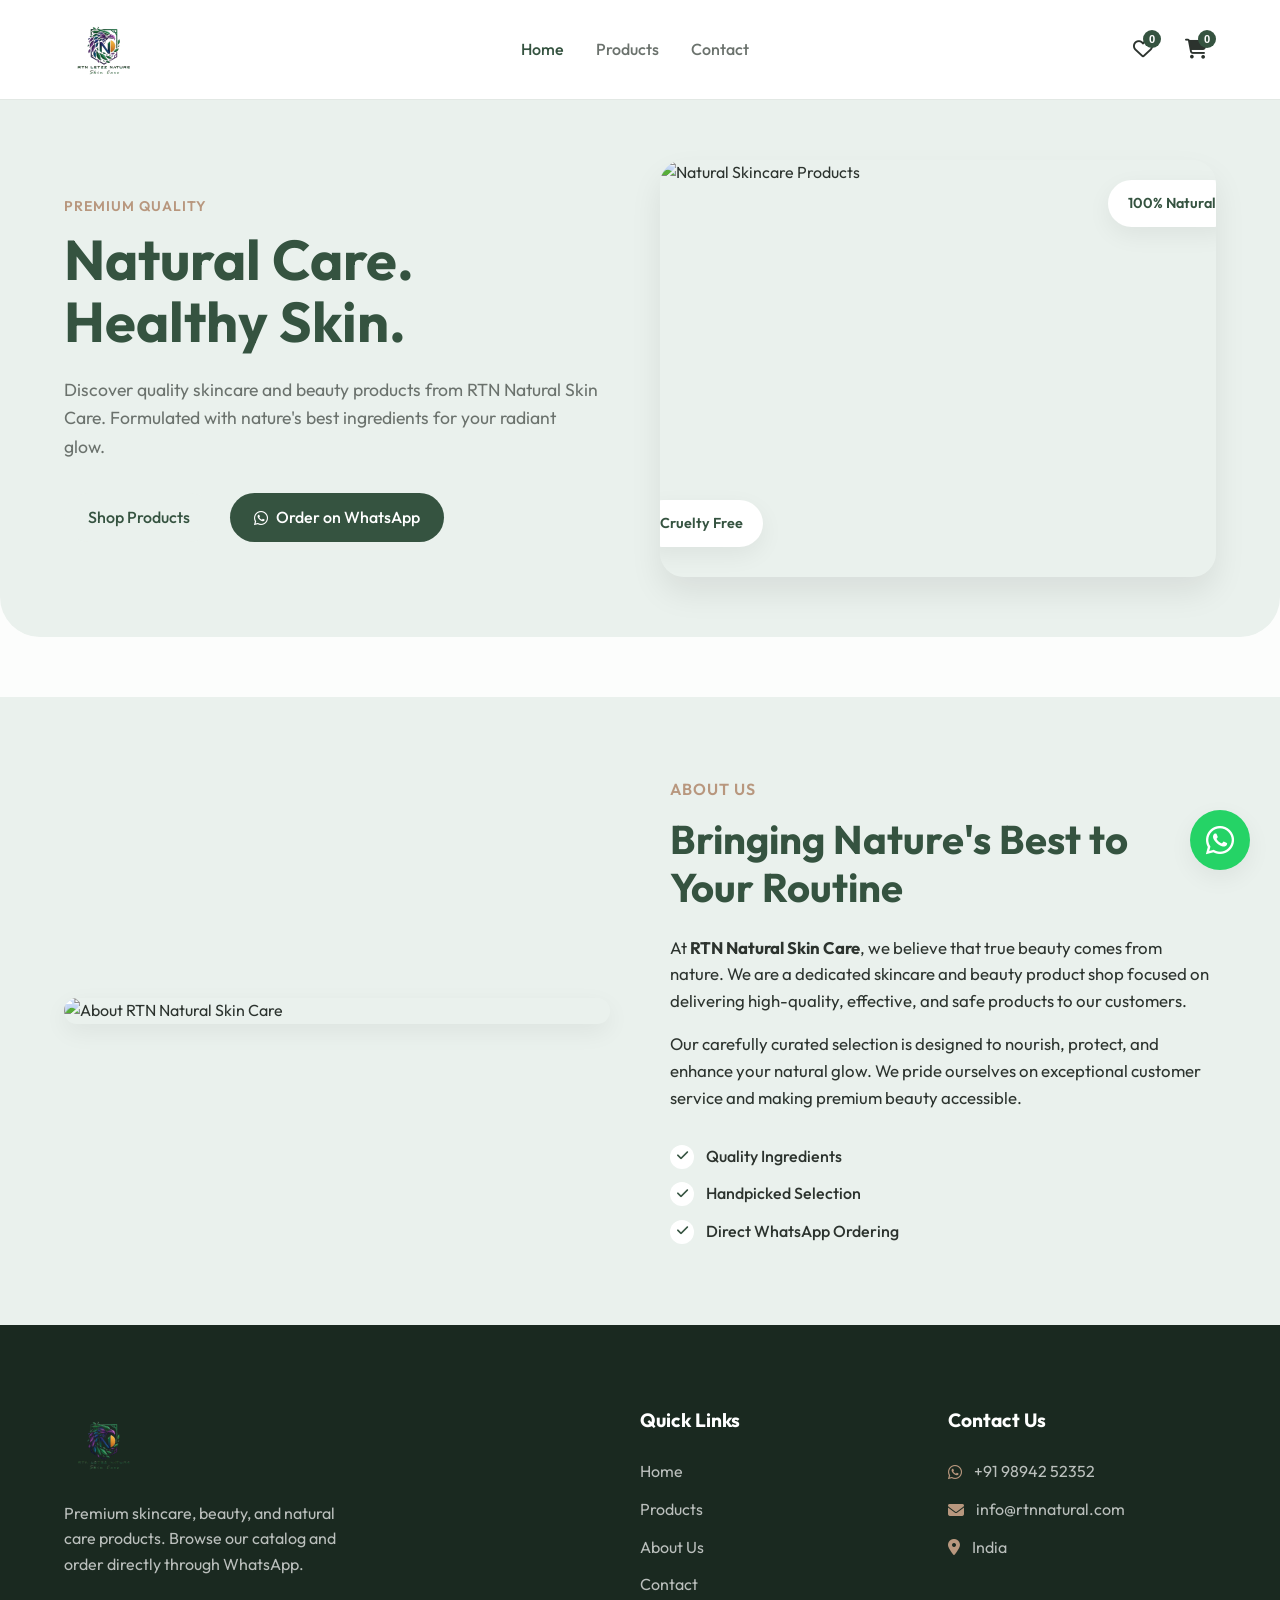
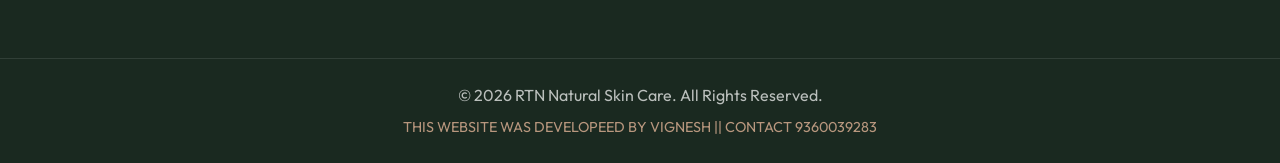
==== index.html @ 0abd2442 "update full" ====
<!DOCTYPE html>
<html lang="en">
<head>
    <meta charset="UTF-8">
    <meta name="viewport" content="width=device-width, initial-scale=1.0">
    <title>RTN Natural Skin Care | Beauty & Skincare Products</title>
    <meta name="description" content="Explore skincare, beauty and natural care products from RTN Natural Skin Care. Browse our product catalog and order directly through WhatsApp.">
    <meta name="keywords" content="skincare, natural products, beauty, face care, body care, cosmetics">
    
    <!-- Open Graph Metadata -->
    <meta property="og:title" content="RTN Natural Skin Care | Beauty & Skincare Products">
    <meta property="og:description" content="Explore skincare, beauty and natural care products from RTN Natural Skin Care. Browse our product catalog and order directly through WhatsApp.">
    <meta property="og:type" content="website">
    
    <!-- Google Fonts -->
    <link rel="preconnect" href="https://fonts.googleapis.com">
    <link rel="preconnect" href="https://fonts.gstatic.com" crossorigin>
    <link href="https://fonts.googleapis.com/css2?family=Outfit:wght@300;400;500;600;700&display=swap" rel="stylesheet">
    
    <!-- FontAwesome -->
    <link rel="stylesheet" href="https://cdnjs.cloudflare.com/ajax/libs/font-awesome/6.4.0/css/all.min.css">
    
    <link rel="stylesheet" href="style.css">
</head>
<body>
    <!-- Sticky Header -->
    <header class="header" id="header">
        <div class="container header-container">
            <a href="#" class="logo">
                <img src="images/logo.png" alt="RTN Letzz Nature Skin Care" class="logo-img">
            </a>
            
            <nav class="nav-menu" id="nav-menu">
                <ul class="nav-list">
                    <li class="nav-item"><a href="index.html" class="nav-link active">Home</a></li>
                    <li class="nav-item"><a href="products.html" class="nav-link">Products</a></li>
                    <li class="nav-item"><a href="contact.html" class="nav-link">Contact</a></li>
                </ul>
                <div class="nav-mobile-contact">
                    <a href="https://wa.me/919894252352" target="_blank" class="btn btn-primary w-full">
                        <i class="fa-brands fa-whatsapp"></i> Order on WhatsApp
                    </a>
                </div>
            </nav>
            
            <div class="header-actions">
                <button class="icon-btn" id="wishlistToggle" aria-label="View Wishlist">
                    <i class="fa-regular fa-heart"></i>
                    <span class="badge" id="wishlistBadge">0</span>
                </button>
                <button class="icon-btn" id="cartToggle" aria-label="View Cart">
                    <i class="fa-solid fa-cart-shopping"></i>
                    <span class="badge" id="cartBadge">0</span>
                </button>
                <button class="mobile-toggle" id="mobile-toggle">
                    <i class="fa-solid fa-bars"></i>
                </button>
            </div>
        </div>
    </header>

    <!-- Hero Section -->
    <section class="hero" id="home">
        <div class="container hero-container">
            <div class="hero-content">
                <span class="hero-subtitle">Premium Quality</span>
                <h1 class="hero-title">Natural Care.<br>Healthy Skin.</h1>
                <p class="hero-description">Discover quality skincare and beauty products from RTN Natural Skin Care. Formulated with nature's best ingredients for your radiant glow.</p>
                <div class="hero-buttons">
                    <a href="products.html" class="btn btn-secondary">Shop Products</a>
                    <a href="https://wa.me/919894252352" target="_blank" class="btn btn-primary">
                        <i class="fa-brands fa-whatsapp"></i> Order on WhatsApp
                    </a>
                </div>
            </div>
            <div class="hero-image-wrapper">
                <img src="https://images.unsplash.com/photo-1570194065650-d99fb4b8ccb0?q=80&w=800&auto=format&fit=crop" alt="Natural Skincare Products" class="hero-image" loading="lazy">
                <div class="floating-badge badge-1">100% Natural</div>
                <div class="floating-badge badge-2">Cruelty Free</div>
            </div>
        </div>
    </section>


    <!-- About Section -->
    <section class="about-section" id="about">
        <div class="container about-container">
            <div class="about-image-wrapper">
                <img src="https://images.unsplash.com/photo-1615397323114-118837e2528f?q=80&w=800&auto=format&fit=crop" alt="About RTN Natural Skin Care" class="about-image" loading="lazy">
            </div>
            <div class="about-content">
                <span class="section-subtitle">About Us</span>
                <h2>Bringing Nature's Best to Your Routine</h2>
                <p>At <strong>RTN Natural Skin Care</strong>, we believe that true beauty comes from nature. We are a dedicated skincare and beauty product shop focused on delivering high-quality, effective, and safe products to our customers.</p>
                <p>Our carefully curated selection is designed to nourish, protect, and enhance your natural glow. We pride ourselves on exceptional customer service and making premium beauty accessible.</p>
                <ul class="about-features">
                    <li><i class="fa-solid fa-check"></i> Quality Ingredients</li>
                    <li><i class="fa-solid fa-check"></i> Handpicked Selection</li>
                    <li><i class="fa-solid fa-check"></i> Direct WhatsApp Ordering</li>
                </ul>
            </div>
        </div>
    </section>


    <!-- Footer -->
    <footer class="footer">
        <div class="container footer-container">
            <div class="footer-brand">
                <a href="#" class="logo footer-logo">
                    <img src="images/logo.png" alt="RTN Letzz Nature Skin Care" class="logo-img">
                </a>
                <p>Premium skincare, beauty, and natural care products. Browse our catalog and order directly through WhatsApp.</p>
            </div>
            
            <div class="footer-links">
                <h3>Quick Links</h3>
                <ul>
                    <li><a href="index.html">Home</a></li>
                    <li><a href="products.html">Products</a></li>
                    <li><a href="index.html#about">About Us</a></li>
                    <li><a href="contact.html">Contact</a></li>
                </ul>
            </div>
            
            <div class="footer-contact">
                <h3>Contact Us</h3>
                <ul>
                    <li><i class="fa-brands fa-whatsapp"></i> <a href="https://wa.me/919894252352" target="_blank">+91 98942 52352</a></li>
                    <li><i class="fa-solid fa-envelope"></i> info@rtnnatural.com</li>
                    <li><i class="fa-solid fa-location-dot"></i> India</li>
                </ul>
            </div>
        </div>
        <div class="footer-bottom">
            <div class="container">
                <p>&copy; 2026 RTN Natural Skin Care. All Rights Reserved.</p>
                <p style="margin-top: 8px; font-size: 0.9rem; color: var(--accent-color);">THIS WEBSITE WAS DEVELOPEED BY VIGNESH || CONTACT 9360039283</p>
            </div>
        </div>
    </footer>

    <!-- Floating WhatsApp Button -->
    <a href="https://wa.me/919894252352" target="_blank" class="floating-wa-btn" aria-label="Chat on WhatsApp">
        <i class="fa-brands fa-whatsapp"></i>
    </a>

    <!-- Product Details Modal -->
    <div class="modal-overlay" id="productModal">
        <div class="modal-content">
            <button class="modal-close" id="modalClose"><i class="fa-solid fa-xmark"></i></button>
            <div class="modal-body" id="modalBody">
                <!-- Content injected via JS -->
            </div>
        </div>
    </div>

    <!-- Cart Sidebar -->
    <div class="sidebar-overlay" id="cartSidebar">
        <div class="sidebar-content">
            <div class="sidebar-header">
                <h3><i class="fa-solid fa-cart-shopping"></i> Your Cart</h3>
                <button class="sidebar-close" id="closeCart"><i class="fa-solid fa-xmark"></i></button>
            </div>
            <div class="sidebar-body" id="cartItems">
                <!-- Cart items injected via JS -->
            </div>
            <div class="sidebar-footer">
                <div class="cart-total">
                    <span>Total:</span>
                    <span id="cartTotal">₹0</span>
                </div>
                <button class="btn btn-primary w-full wa-btn" id="checkoutBtn">
                    <i class="fa-brands fa-whatsapp"></i> Order via WhatsApp
                </button>
            </div>
        </div>
    </div>

    <!-- Wishlist Sidebar -->
    <div class="sidebar-overlay" id="wishlistSidebar">
        <div class="sidebar-content">
            <div class="sidebar-header">
                <h3><i class="fa-regular fa-heart"></i> Your Wishlist</h3>
                <button class="sidebar-close" id="closeWishlist"><i class="fa-solid fa-xmark"></i></button>
            </div>
            <div class="sidebar-body" id="wishlistItems">
                <!-- Wishlist items injected via JS -->
            </div>
        </div>
    </div>

    <script src="script.js"></script>
</body>
</html>
---- style.css ----
/* ==========================================================================
   CSS VARIABLES & GLOBAL STYLES
   ========================================================================== */
   :root {
    /* Color Palette */
    --primary-color: #355340;      /* Deep Nature Green */
    --primary-light: #476e55;
    --secondary-color: #eaf1ed;    /* Soft Sage */
    --accent-color: #b8977e;       /* Warm Earth */
    --accent-hover: #a38268;
    
    --text-dark: #2c332e;
    --text-muted: #6b726d;
    --bg-main: #fcfdfc;
    --bg-card: #ffffff;
    --border-color: #e2e8e4;
    
    /* WhatsApp Color */
    --wa-color: #25D366;
    --wa-hover: #20bd5a;
    
    /* Typography */
    --font-main: 'Outfit', sans-serif;
    
    /* Shadows & Border Radius */
    --shadow-sm: 0 2px 8px rgba(0,0,0,0.04);
    --shadow-md: 0 8px 24px rgba(0,0,0,0.06);
    --shadow-lg: 0 16px 32px rgba(0,0,0,0.08);
    --radius-sm: 8px;
    --radius-md: 16px;
    --radius-lg: 24px;
    --radius-full: 9999px;
    
    /* Transitions */
    --transition: all 0.3s cubic-bezier(0.4, 0, 0.2, 1);
}

* {
    margin: 0;
    padding: 0;
    box-sizing: border-box;
}

html {
    scroll-behavior: smooth;
    scroll-padding-top: 80px; /* For sticky header */
}

body {
    font-family: var(--font-main);
    color: var(--text-dark);
    background-color: var(--bg-main);
    line-height: 1.6;
    overflow-x: hidden;
}

a {
    text-decoration: none;
    color: inherit;
    transition: var(--transition);
}

ul {
    list-style: none;
}

img {
    max-width: 100%;
    height: auto;
    display: block;
}

.container {
    width: 100%;
    max-width: 1200px;
    margin: 0 auto;
    padding: 0 24px;
}

/* ==========================================================================
   BUTTONS
   ========================================================================== */
.btn {
    display: inline-flex;
    align-items: center;
    justify-content: center;
    gap: 8px;
    padding: 12px 24px;
    border-radius: var(--radius-full);
    font-weight: 500;
    font-size: 1rem;
    cursor: pointer;
    border: none;
    transition: var(--transition);
}

.btn-primary {
    background-color: var(--primary-color);
    color: white;
}

.btn-primary:hover {
    background-color: var(--primary-light);
    transform: translateY(-2px);
    box-shadow: 0 4px 12px rgba(53, 83, 64, 0.2);
}

.btn-secondary {
    background-color: var(--secondary-color);
    color: var(--primary-color);
}

.btn-secondary:hover {
    background-color: #dbe4df;
    transform: translateY(-2px);
}

.btn-accent {
    background-color: var(--accent-color);
    color: white;
}

.btn-accent:hover {
    background-color: var(--accent-hover);
}

.btn-large {
    padding: 16px 32px;
    font-size: 1.1rem;
}

.w-full {
    width: 100%;
}

/* ==========================================================================
   HEADER & NAVIGATION
   ========================================================================== */
.header {
    position: sticky;
    top: 0;
    left: 0;
    width: 100%;
    background-color: rgba(255, 255, 255, 0.95);
    backdrop-filter: blur(10px);
    border-bottom: 1px solid var(--border-color);
    z-index: 1000;
    height: 100px;
    display: flex;
    align-items: center;
}

.header-container {
    display: flex;
    align-items: center;
    justify-content: space-between;
}

.logo {
    font-size: 1.5rem;
    font-weight: 700;
    color: var(--primary-color);
    display: flex;
    align-items: center;
    gap: 8px;
}

.logo-img {
    height: 80px;
    width: auto;
    object-fit: contain;
}

.nav-list {
    display: flex;
    gap: 32px;
}

.nav-link {
    font-weight: 500;
    color: var(--text-muted);
}

.nav-link:hover, .nav-link.active {
    color: var(--primary-color);
}

.nav-mobile-contact {
    display: none;
}

.header-actions {
    display: flex;
    align-items: center;
    gap: 16px;
}

.mobile-toggle {
    display: none;
    background: none;
    border: none;
    font-size: 1.5rem;
    color: var(--text-dark);
    cursor: pointer;
}

/* ==========================================================================
   HERO SECTION
   ========================================================================== */
.hero {
    padding: 60px 0;
    background-color: var(--secondary-color);
    border-radius: 0 0 40px 40px;
    margin-bottom: 60px;
}

.hero-container {
    display: grid;
    grid-template-columns: 1fr 1fr;
    gap: 40px;
    align-items: center;
}

.hero-content {
    padding-right: 20px;
}

.hero-subtitle {
    color: var(--accent-color);
    font-weight: 600;
    letter-spacing: 1px;
    text-transform: uppercase;
    font-size: 0.875rem;
    margin-bottom: 12px;
    display: block;
}

.hero-title {
    font-size: 3.5rem;
    line-height: 1.1;
    color: var(--primary-color);
    margin-bottom: 24px;
}

.hero-description {
    font-size: 1.1rem;
    color: var(--text-muted);
    margin-bottom: 32px;
}

.hero-buttons {
    display: flex;
    gap: 16px;
}

.hero-image-wrapper {
    position: relative;
    border-radius: var(--radius-lg);
    overflow: hidden;
    box-shadow: var(--shadow-lg);
}

.hero-image {
    width: 100%;
    height: 100%;
    object-fit: cover;
    aspect-ratio: 4/3;
}

.floating-badge {
    position: absolute;
    background: white;
    padding: 12px 20px;
    border-radius: var(--radius-full);
    font-weight: 600;
    font-size: 0.9rem;
    box-shadow: var(--shadow-md);
    color: var(--primary-color);
}

.badge-1 {
    top: 20px;
    right: -20px;
    animation: float 4s ease-in-out infinite;
}

.badge-2 {
    bottom: 30px;
    left: -20px;
    animation: float 5s ease-in-out infinite alternate;
}

@keyframes float {
    0% { transform: translateY(0px); }
    50% { transform: translateY(-10px); }
    100% { transform: translateY(0px); }
}

/* ==========================================================================
   PRODUCTS SECTION
   ========================================================================== */
.products-section {
    padding: 60px 0;
}

.section-header {
    text-align: center;
    margin-bottom: 48px;
}

.section-header h2 {
    font-size: 2.5rem;
    color: var(--primary-color);
    margin-bottom: 12px;
}

.section-header p {
    color: var(--text-muted);
    font-size: 1.1rem;
}

.shop-controls {
    display: flex;
    flex-direction: column;
    gap: 24px;
    margin-bottom: 40px;
}

.search-box {
    position: relative;
    max-width: 500px;
    width: 100%;
    margin: 0 auto;
}

.search-box i {
    position: absolute;
    left: 20px;
    top: 50%;
    transform: translateY(-50%);
    color: var(--text-muted);
}

.search-box input {
    width: 100%;
    padding: 16px 20px 16px 48px;
    border: 1px solid var(--border-color);
    border-radius: var(--radius-full);
    font-size: 1rem;
    font-family: var(--font-main);
    transition: var(--transition);
    outline: none;
}

.search-box input:focus {
    border-color: var(--primary-color);
    box-shadow: 0 0 0 3px rgba(53, 83, 64, 0.1);
}

.category-filters {
    display: flex;
    flex-wrap: wrap;
    gap: 12px;
    justify-content: center;
}

.filter-btn {
    padding: 8px 20px;
    border: 1px solid var(--border-color);
    background: transparent;
    border-radius: var(--radius-full);
    font-family: var(--font-main);
    font-weight: 500;
    color: var(--text-muted);
    cursor: pointer;
    transition: var(--transition);
}

.filter-btn:hover {
    border-color: var(--primary-color);
    color: var(--primary-color);
}

.filter-btn.active {
    background: var(--primary-color);
    border-color: var(--primary-color);
    color: white;
}

.product-grid {
    display: grid;
    grid-template-columns: repeat(auto-fill, minmax(280px, 1fr));
    gap: 32px;
}

/* Product Card */
.product-card {
    background: var(--bg-card);
    border-radius: var(--radius-md);
    overflow: hidden;
    box-shadow: var(--shadow-sm);
    border: 1px solid var(--border-color);
    transition: var(--transition);
    display: flex;
    flex-direction: column;
}

.product-card:hover {
    transform: translateY(-4px);
    box-shadow: var(--shadow-md);
}

.product-image-container {
    position: relative;
    aspect-ratio: 1;
    overflow: hidden;
    background: var(--secondary-color);
    cursor: pointer;
}

.product-img {
    width: 100%;
    height: 100%;
    object-fit: cover;
    transition: transform 0.5s ease;
}

.product-card:hover .product-img {
    transform: scale(1.05);
}

.product-category-tag {
    position: absolute;
    top: 16px;
    left: 16px;
    background: rgba(255,255,255,0.9);
    padding: 4px 12px;
    border-radius: var(--radius-full);
    font-size: 0.8rem;
    font-weight: 600;
    color: var(--primary-color);
    backdrop-filter: blur(4px);
}

.product-info {
    padding: 24px;
    display: flex;
    flex-direction: column;
    flex-grow: 1;
}

.product-title {
    font-size: 1.25rem;
    margin-bottom: 8px;
    color: var(--text-dark);
}

.product-desc {
    color: var(--text-muted);
    font-size: 0.9rem;
    margin-bottom: 16px;
    flex-grow: 1;
    display: -webkit-box;
    -webkit-line-clamp: 2;
    -webkit-box-orient: vertical;
    overflow: hidden;
}

.product-price-row {
    display: flex;
    align-items: center;
    gap: 12px;
    margin-bottom: 20px;
}

.price {
    font-size: 1.4rem;
    font-weight: 700;
    color: var(--primary-color);
}

.old-price {
    text-decoration: line-through;
    color: #9aa39d;
    font-size: 1rem;
}

.product-status {
    font-size: 0.85rem;
    font-weight: 500;
}

.status-available { color: #2e7d32; }
.status-outofstock { color: #d32f2f; }

.wa-btn {
    background-color: var(--wa-color);
    color: white;
}

.wa-btn:hover {
    background-color: var(--wa-hover);
    transform: translateY(-2px);
    box-shadow: 0 4px 12px rgba(37, 211, 102, 0.3);
}

.no-results {
    text-align: center;
    padding: 60px 20px;
    color: var(--text-muted);
}

.no-results i {
    font-size: 4rem;
    color: #cbd5d0;
    margin-bottom: 16px;
}

.hidden {
    display: none !important;
}

/* ==========================================================================
   ABOUT SECTION
   ========================================================================== */
.about-section {
    padding: 80px 0;
    background-color: var(--secondary-color);
}

.about-container {
    display: grid;
    grid-template-columns: 1fr 1fr;
    gap: 60px;
    align-items: center;
}

.about-image-wrapper {
    border-radius: var(--radius-lg);
    overflow: hidden;
    box-shadow: var(--shadow-md);
}

.section-subtitle {
    color: var(--accent-color);
    font-weight: 600;
    text-transform: uppercase;
    letter-spacing: 1px;
    margin-bottom: 12px;
    display: block;
}

.about-content h2 {
    font-size: 2.5rem;
    color: var(--primary-color);
    margin-bottom: 24px;
    line-height: 1.2;
}

.about-content p {
    margin-bottom: 16px;
    font-size: 1.05rem;
}

.about-features {
    margin-top: 32px;
    display: flex;
    flex-direction: column;
    gap: 12px;
}

.about-features li {
    display: flex;
    align-items: center;
    gap: 12px;
    font-weight: 500;
}

.about-features i {
    color: var(--primary-color);
    background: white;
    width: 24px;
    height: 24px;
    display: flex;
    align-items: center;
    justify-content: center;
    border-radius: 50%;
    font-size: 0.8rem;
}

/* ==========================================================================
   CONTACT SECTION
   ========================================================================== */
.contact-section {
    padding: 80px 0;
}

.contact-card {
    background: var(--primary-color);
    border-radius: var(--radius-lg);
    padding: 60px;
    display: grid;
    grid-template-columns: 1fr 1fr;
    gap: 60px;
    align-items: center;
    color: white;
    box-shadow: var(--shadow-lg);
}

.contact-info h2 {
    font-size: 2.5rem;
    margin-bottom: 16px;
}

.contact-info p {
    color: rgba(255,255,255,0.8);
    margin-bottom: 40px;
    font-size: 1.1rem;
}

.contact-item {
    display: flex;
    align-items: center;
    gap: 20px;
    margin-bottom: 24px;
}

.icon-box {
    width: 50px;
    height: 50px;
    background: rgba(255,255,255,0.1);
    border-radius: 50%;
    display: flex;
    align-items: center;
    justify-content: center;
    font-size: 1.5rem;
}

.contact-item h4 {
    font-size: 0.9rem;
    text-transform: uppercase;
    letter-spacing: 1px;
    color: var(--accent-color);
    margin-bottom: 4px;
}

.contact-item p {
    margin-bottom: 0;
    color: white;
    font-size: 1.1rem;
    font-weight: 500;
}

.contact-actions {
    display: flex;
    flex-direction: column;
    gap: 16px;
}

.contact-actions .btn-secondary {
    background: white;
    color: var(--primary-color);
}

/* ==========================================================================
   FOOTER
   ========================================================================== */
.footer {
    background-color: #1a2920;
    color: rgba(255,255,255,0.7);
    padding-top: 80px;
}

.footer-container {
    display: grid;
    grid-template-columns: 2fr 1fr 1fr;
    gap: 40px;
    margin-bottom: 60px;
}

.footer-logo {
    color: white;
    margin-bottom: 16px;
}

.footer-brand p {
    max-width: 300px;
}

.footer-links h3, .footer-contact h3 {
    color: white;
    margin-bottom: 24px;
    font-size: 1.2rem;
}

.footer-links ul, .footer-contact ul {
    display: flex;
    flex-direction: column;
    gap: 12px;
}

.footer-links a:hover {
    color: var(--accent-color);
}

.footer-contact li {
    display: flex;
    align-items: center;
    gap: 12px;
}

.footer-contact i {
    color: var(--accent-color);
}

.footer-bottom {
    border-top: 1px solid rgba(255,255,255,0.1);
    padding: 24px 0;
    text-align: center;
}

/* ==========================================================================
   FLOATING BUTTON
   ========================================================================== */
.floating-wa-btn {
    position: fixed;
    bottom: 30px;
    right: 30px;
    width: 60px;
    height: 60px;
    background-color: var(--wa-color);
    color: white;
    border-radius: 50%;
    display: flex;
    align-items: center;
    justify-content: center;
    font-size: 2rem;
    box-shadow: var(--shadow-md);
    z-index: 999;
    transition: var(--transition);
}

.floating-wa-btn:hover {
    transform: scale(1.1);
    background-color: var(--wa-hover);
    box-shadow: var(--shadow-lg);
}

/* ==========================================================================
   MODAL
   ========================================================================== */
.modal-overlay {
    position: fixed;
    top: 0;
    left: 0;
    width: 100%;
    height: 100%;
    background: rgba(0,0,0,0.6);
    backdrop-filter: blur(5px);
    z-index: 2000;
    display: flex;
    align-items: center;
    justify-content: center;
    opacity: 0;
    visibility: hidden;
    transition: var(--transition);
    padding: 20px;
}

.modal-overlay.active {
    opacity: 1;
    visibility: visible;
}

.modal-content {
    background: var(--bg-card);
    width: 100%;
    max-width: 900px;
    border-radius: var(--radius-lg);
    position: relative;
    transform: scale(0.95) translateY(20px);
    transition: var(--transition);
    max-height: 90vh;
    overflow-y: auto;
}

.modal-overlay.active .modal-content {
    transform: scale(1) translateY(0);
}

.modal-close {
    position: absolute;
    top: 20px;
    right: 20px;
    width: 40px;
    height: 40px;
    background: var(--secondary-color);
    border: none;
    border-radius: 50%;
    font-size: 1.2rem;
    color: var(--text-dark);
    cursor: pointer;
    z-index: 10;
    display: flex;
    align-items: center;
    justify-content: center;
    transition: var(--transition);
}

.modal-close:hover {
    background: #e0e8e4;
    transform: rotate(90deg);
}

.modal-grid {
    display: grid;
    grid-template-columns: 1fr 1fr;
    gap: 0;
}

.modal-image-col {
    background: var(--secondary-color);
}

.modal-img {
    width: 100%;
    height: 100%;
    object-fit: cover;
}

.modal-info-col {
    padding: 40px;
    display: flex;
    flex-direction: column;
}

.modal-category {
    color: var(--accent-color);
    font-weight: 600;
    font-size: 0.9rem;
    margin-bottom: 8px;
    text-transform: uppercase;
}

.modal-title {
    font-size: 2rem;
    color: var(--primary-color);
    margin-bottom: 12px;
}

.modal-price-row {
    display: flex;
    align-items: center;
    gap: 16px;
    margin-bottom: 24px;
    padding-bottom: 24px;
    border-bottom: 1px solid var(--border-color);
}

.modal-price {
    font-size: 1.8rem;
    font-weight: 700;
    color: var(--primary-color);
}

.modal-desc {
    font-size: 1.05rem;
    color: var(--text-muted);
    margin-bottom: 24px;
}

.modal-section-title {
    font-size: 1.1rem;
    font-weight: 600;
    color: var(--text-dark);
    margin-bottom: 12px;
}

.modal-benefits {
    margin-bottom: 32px;
}

.modal-benefits li {
    position: relative;
    padding-left: 24px;
    margin-bottom: 8px;
    color: var(--text-muted);
}

.modal-benefits li::before {
    content: '\f00c';
    font-family: 'Font Awesome 6 Free';
    font-weight: 900;
    position: absolute;
    left: 0;
    top: 2px;
    color: var(--primary-color);
    font-size: 0.9rem;
}

.modal-actions {
    margin-top: auto;
}

/* ==========================================================================
   RESPONSIVE STYLES
   ========================================================================== */
@media (max-width: 992px) {
    .hero-container, .about-container, .contact-card {
        grid-template-columns: 1fr;
    }
    
    .hero-title {
        font-size: 3rem;
    }
    
    .contact-card {
        padding: 40px;
        gap: 40px;
    }
    
    .footer-container {
        grid-template-columns: 1fr 1fr;
    }
    
    .modal-grid {
        grid-template-columns: 1fr;
    }
    
    .modal-image-col {
        height: 300px;
    }
}

@media (max-width: 768px) {
    .header-wa-btn {
        display: none;
    }
    
    .mobile-toggle {
        display: block;
    }
    
    .nav-menu {
        position: absolute;
        top: 80px;
        left: 0;
        width: 100%;
        background: white;
        padding: 24px;
        box-shadow: var(--shadow-md);
        clip-path: circle(0% at top right);
        transition: clip-path 0.4s ease-in-out;
    }
    
    .nav-menu.active {
        clip-path: circle(150% at top right);
    }
    
    .nav-list {
        flex-direction: column;
        gap: 20px;
        margin-bottom: 24px;
    }
    
    .nav-mobile-contact {
        display: block;
    }
    
    .hero {
        text-align: center;
        border-radius: 0 0 24px 24px;
    }
    
    .hero-buttons {
        justify-content: center;
    }
    
    .hero-content {
        padding-right: 0;
    }
    
    .floating-badge {
        display: none; /* Hide badges on small screens */
    }
    
    .footer-container {
        grid-template-columns: 1fr;
    }
    
    .modal-info-col {
        padding: 24px;
    }
}

@media (max-width: 480px) {
    .hero-title {
        font-size: 2.2rem;
    }
    
    .hero-buttons {
        flex-direction: column;
    }
    
    .contact-card {
        padding: 24px;
    }
    
    .floating-wa-btn {
        width: 50px;
        height: 50px;
        font-size: 1.5rem;
        bottom: 20px;
        right: 20px;
    }
    
    .product-grid {
        grid-template-columns: 1fr;
    }
}

/* ==========================================================================
   CART & WISHLIST SIDEBARS
   ========================================================================== */
.icon-btn {
    background: none;
    border: none;
    font-size: 1.25rem;
    color: var(--text-dark);
    cursor: pointer;
    position: relative;
    padding: 8px;
    transition: var(--transition);
}

.icon-btn:hover {
    color: var(--primary-color);
}

.badge {
    position: absolute;
    top: 0;
    right: 0;
    background: var(--primary-color);
    color: white;
    font-size: 0.7rem;
    font-weight: 700;
    width: 18px;
    height: 18px;
    border-radius: 50%;
    display: flex;
    align-items: center;
    justify-content: center;
}

.sidebar-overlay {
    position: fixed;
    top: 0;
    left: 0;
    width: 100%;
    height: 100%;
    background: rgba(0,0,0,0.5);
    backdrop-filter: blur(4px);
    z-index: 2000;
    opacity: 0;
    visibility: hidden;
    transition: var(--transition);
}

.sidebar-overlay.active {
    opacity: 1;
    visibility: visible;
}

.sidebar-content {
    position: absolute;
    top: 0;
    right: -400px;
    width: 100%;
    max-width: 400px;
    height: 100%;
    background: var(--bg-card);
    box-shadow: -4px 0 24px rgba(0,0,0,0.1);
    display: flex;
    flex-direction: column;
    transition: right 0.4s cubic-bezier(0.4, 0, 0.2, 1);
}

.sidebar-overlay.active .sidebar-content {
    right: 0;
}

.sidebar-header {
    padding: 24px;
    border-bottom: 1px solid var(--border-color);
    display: flex;
    align-items: center;
    justify-content: space-between;
}

.sidebar-header h3 {
    font-size: 1.25rem;
    color: var(--primary-color);
    display: flex;
    align-items: center;
    gap: 8px;
}

.sidebar-close {
    background: none;
    border: none;
    font-size: 1.25rem;
    color: var(--text-muted);
    cursor: pointer;
}

.sidebar-close:hover {
    color: var(--text-dark);
}

.sidebar-body {
    flex: 1;
    overflow-y: auto;
    padding: 24px;
    display: flex;
    flex-direction: column;
    gap: 16px;
}

.empty-state {
    text-align: center;
    color: var(--text-muted);
    padding: 40px 0;
}

.cart-item, .wishlist-item {
    display: flex;
    gap: 16px;
    padding-bottom: 16px;
    border-bottom: 1px solid var(--border-color);
}

.item-img {
    width: 80px;
    height: 80px;
    object-fit: cover;
    border-radius: var(--radius-sm);
    background: var(--secondary-color);
}

.item-details {
    flex: 1;
    display: flex;
    flex-direction: column;
}

.item-title {
    font-weight: 600;
    color: var(--text-dark);
    margin-bottom: 4px;
    font-size: 0.95rem;
}

.item-price {
    color: var(--primary-color);
    font-weight: 700;
    margin-bottom: 8px;
}

.qty-controls {
    display: flex;
    align-items: center;
    gap: 12px;
}

.qty-btn {
    background: var(--secondary-color);
    border: none;
    width: 24px;
    height: 24px;
    border-radius: 50%;
    cursor: pointer;
    font-weight: bold;
    color: var(--primary-color);
}

.qty-btn:hover {
    background: var(--primary-light);
    color: white;
}

.qty-text {
    font-weight: 600;
    font-size: 0.9rem;
}

.remove-btn {
    background: none;
    border: none;
    color: #d32f2f;
    font-size: 0.8rem;
    cursor: pointer;
    margin-left: auto;
    display: flex;
    align-items: center;
    gap: 4px;
}

.remove-btn:hover {
    text-decoration: underline;
}

.sidebar-footer {
    padding: 24px;
    border-top: 1px solid var(--border-color);
    background: var(--bg-card);
}

.cart-total {
    display: flex;
    justify-content: space-between;
    font-size: 1.25rem;
    font-weight: 700;
    margin-bottom: 16px;
    color: var(--text-dark);
}

.btn-outline {
    background: transparent;
    border: 1px solid var(--border-color);
    color: var(--text-muted);
}
.btn-outline:hover, .btn-outline.active {
    border-color: var(--primary-color);
    color: var(--primary-color);
    background: var(--secondary-color);
}

@media (max-width: 480px) {
    .sidebar-content {
        max-width: 100%;
    }
}
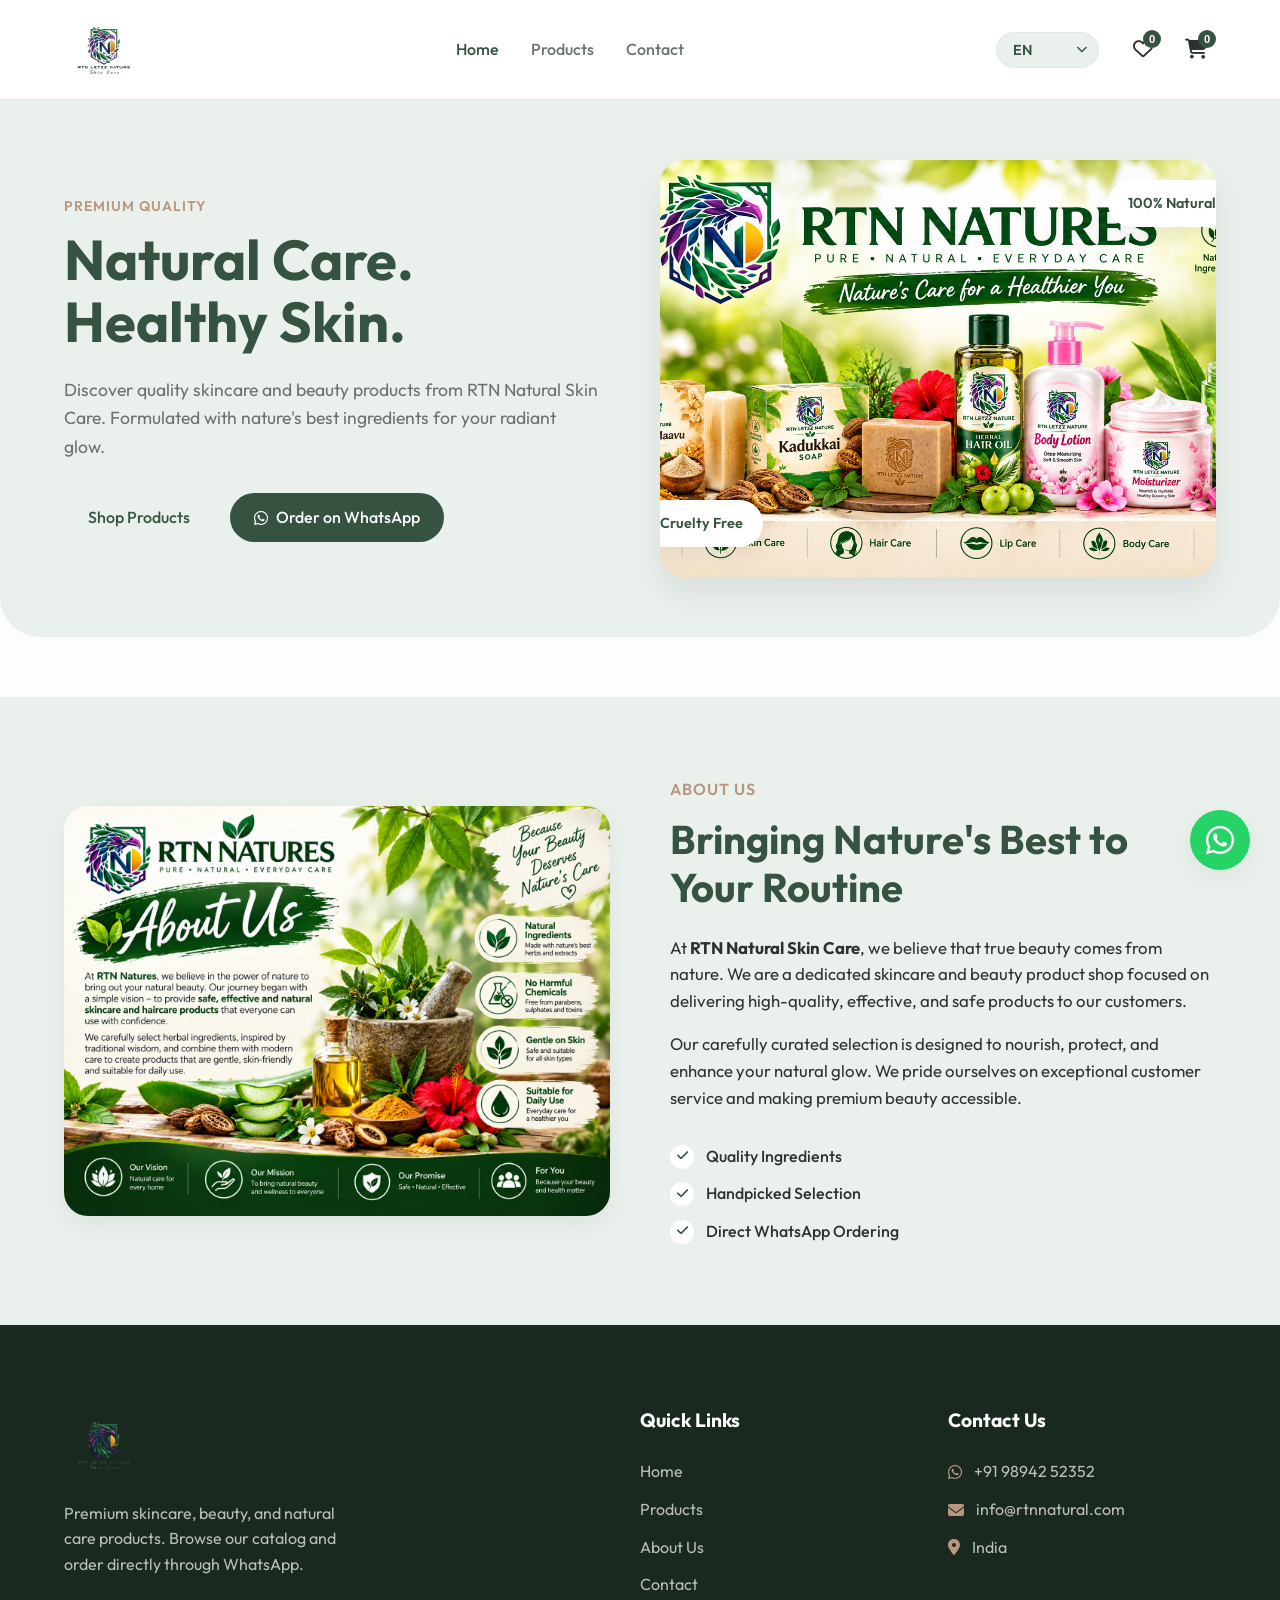
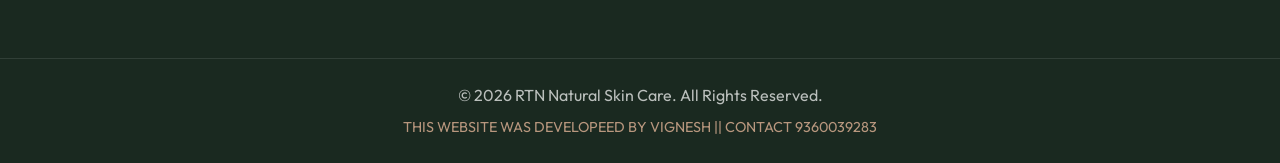
==== commit 1892dbbd: "final update" ====
--- a/index.html
+++ b/index.html
@@ -32,18 +32,26 @@
             
             <nav class="nav-menu" id="nav-menu">
                 <ul class="nav-list">
-                    <li class="nav-item"><a href="index.html" class="nav-link active">Home</a></li>
-                    <li class="nav-item"><a href="products.html" class="nav-link">Products</a></li>
-                    <li class="nav-item"><a href="contact.html" class="nav-link">Contact</a></li>
+                    <li class="nav-item"><a href="index.html" class="nav-link active" data-i18n="home">Home</a></li>
+                    <li class="nav-item"><a href="products.html" class="nav-link" data-i18n="products">Products</a></li>
+                    <li class="nav-item"><a href="contact.html" class="nav-link" data-i18n="contact">Contact</a></li>
                 </ul>
                 <div class="nav-mobile-contact">
                     <a href="https://wa.me/919894252352" target="_blank" class="btn btn-primary w-full">
-                        <i class="fa-brands fa-whatsapp"></i> Order on WhatsApp
+                        <i class="fa-brands fa-whatsapp"></i> <span data-i18n="orderWhatsApp">Order on WhatsApp</span>
                     </a>
                 </div>
             </nav>
             
             <div class="header-actions">
+                <div class="lang-switch-container" style="position: relative; margin-right: 10px;">
+                    <select id="langSwitch" style="appearance: none; background: var(--secondary-color); border: 1px solid var(--border-color); border-radius: var(--radius-full); padding: 8px 32px 8px 16px; font-family: var(--font-main); font-weight: 600; color: var(--primary-color); cursor: pointer; font-size: 0.9rem; outline: none;">
+                        <option value="en">EN</option>
+                        <option value="ta">தமிழ்</option>
+                        <option value="tanglish">Tanglish</option>
+                    </select>
+                    <i class="fa-solid fa-chevron-down" style="position: absolute; right: 12px; top: 50%; transform: translateY(-50%); font-size: 0.7rem; pointer-events: none; color: var(--primary-color);"></i>
+                </div>
                 <button class="icon-btn" id="wishlistToggle" aria-label="View Wishlist">
                     <i class="fa-regular fa-heart"></i>
                     <span class="badge" id="wishlistBadge">0</span>
@@ -63,20 +71,20 @@
     <section class="hero" id="home">
         <div class="container hero-container">
             <div class="hero-content">
-                <span class="hero-subtitle">Premium Quality</span>
-                <h1 class="hero-title">Natural Care.<br>Healthy Skin.</h1>
-                <p class="hero-description">Discover quality skincare and beauty products from RTN Natural Skin Care. Formulated with nature's best ingredients for your radiant glow.</p>
+                <span class="hero-subtitle" data-i18n="heroSubtitle">Premium Quality</span>
+                <h1 class="hero-title" data-i18n="heroTitle">Natural Care.<br>Healthy Skin.</h1>
+                <p class="hero-description" data-i18n="heroDesc">Discover quality skincare and beauty products from RTN Natural Skin Care. Formulated with nature's best ingredients for your radiant glow.</p>
                 <div class="hero-buttons">
-                    <a href="products.html" class="btn btn-secondary">Shop Products</a>
+                    <a href="products.html" class="btn btn-secondary" data-i18n="shopProducts">Shop Products</a>
                     <a href="https://wa.me/919894252352" target="_blank" class="btn btn-primary">
-                        <i class="fa-brands fa-whatsapp"></i> Order on WhatsApp
+                        <i class="fa-brands fa-whatsapp"></i> <span data-i18n="orderWhatsApp">Order on WhatsApp</span>
                     </a>
                 </div>
             </div>
             <div class="hero-image-wrapper">
-                <img src="https://images.unsplash.com/photo-1570194065650-d99fb4b8ccb0?q=80&w=800&auto=format&fit=crop" alt="Natural Skincare Products" class="hero-image" loading="lazy">
-                <div class="floating-badge badge-1">100% Natural</div>
-                <div class="floating-badge badge-2">Cruelty Free</div>
+                <img src="images/banner 1.png" alt="Natural Skincare Products" class="hero-image" loading="lazy">
+                <div class="floating-badge badge-1" data-i18n="badge1">100% Natural</div>
+                <div class="floating-badge badge-2" data-i18n="badge2">Cruelty Free</div>
             </div>
         </div>
     </section>
@@ -86,17 +94,17 @@
     <section class="about-section" id="about">
         <div class="container about-container">
             <div class="about-image-wrapper">
-                <img src="https://images.unsplash.com/photo-1615397323114-118837e2528f?q=80&w=800&auto=format&fit=crop" alt="About RTN Natural Skin Care" class="about-image" loading="lazy">
+                <img src="images/about.png" alt="About RTN Natural Skin Care" class="about-image" loading="lazy">
             </div>
             <div class="about-content">
-                <span class="section-subtitle">About Us</span>
-                <h2>Bringing Nature's Best to Your Routine</h2>
-                <p>At <strong>RTN Natural Skin Care</strong>, we believe that true beauty comes from nature. We are a dedicated skincare and beauty product shop focused on delivering high-quality, effective, and safe products to our customers.</p>
-                <p>Our carefully curated selection is designed to nourish, protect, and enhance your natural glow. We pride ourselves on exceptional customer service and making premium beauty accessible.</p>
+                <span class="section-subtitle" data-i18n="aboutUs">About Us</span>
+                <h2 data-i18n="aboutTitle">Bringing Nature's Best to Your Routine</h2>
+                <p data-i18n="aboutP1">At <strong>RTN Natural Skin Care</strong>, we believe that true beauty comes from nature. We are a dedicated skincare and beauty product shop focused on delivering high-quality, effective, and safe products to our customers.</p>
+                <p data-i18n="aboutP2">Our carefully curated selection is designed to nourish, protect, and enhance your natural glow. We pride ourselves on exceptional customer service and making premium beauty accessible.</p>
                 <ul class="about-features">
-                    <li><i class="fa-solid fa-check"></i> Quality Ingredients</li>
-                    <li><i class="fa-solid fa-check"></i> Handpicked Selection</li>
-                    <li><i class="fa-solid fa-check"></i> Direct WhatsApp Ordering</li>
+                    <li><i class="fa-solid fa-check"></i> <span data-i18n="feat1">Quality Ingredients</span></li>
+                    <li><i class="fa-solid fa-check"></i> <span data-i18n="feat2">Handpicked Selection</span></li>
+                    <li><i class="fa-solid fa-check"></i> <span data-i18n="feat3">Direct WhatsApp Ordering</span></li>
                 </ul>
             </div>
         </div>
@@ -110,21 +118,21 @@
                 <a href="#" class="logo footer-logo">
                     <img src="images/logo.png" alt="RTN Letzz Nature Skin Care" class="logo-img">
                 </a>
-                <p>Premium skincare, beauty, and natural care products. Browse our catalog and order directly through WhatsApp.</p>
+                <p data-i18n="footerDesc">Premium skincare, beauty, and natural care products. Browse our catalog and order directly through WhatsApp.</p>
             </div>
             
             <div class="footer-links">
-                <h3>Quick Links</h3>
+                <h3 data-i18n="quickLinks">Quick Links</h3>
                 <ul>
-                    <li><a href="index.html">Home</a></li>
-                    <li><a href="products.html">Products</a></li>
-                    <li><a href="index.html#about">About Us</a></li>
-                    <li><a href="contact.html">Contact</a></li>
+                    <li><a href="index.html" data-i18n="home">Home</a></li>
+                    <li><a href="products.html" data-i18n="products">Products</a></li>
+                    <li><a href="index.html#about" data-i18n="aboutUs">About Us</a></li>
+                    <li><a href="contact.html" data-i18n="contact">Contact</a></li>
                 </ul>
             </div>
             
             <div class="footer-contact">
-                <h3>Contact Us</h3>
+                <h3 data-i18n="contactUs">Contact Us</h3>
                 <ul>
                     <li><i class="fa-brands fa-whatsapp"></i> <a href="https://wa.me/919894252352" target="_blank">+91 98942 52352</a></li>
                     <li><i class="fa-solid fa-envelope"></i> info@rtnnatural.com</li>
@@ -159,7 +167,7 @@
     <div class="sidebar-overlay" id="cartSidebar">
         <div class="sidebar-content">
             <div class="sidebar-header">
-                <h3><i class="fa-solid fa-cart-shopping"></i> Your Cart</h3>
+                <h3><i class="fa-solid fa-cart-shopping"></i> <span data-i18n="yourCart">Your Cart</span></h3>
                 <button class="sidebar-close" id="closeCart"><i class="fa-solid fa-xmark"></i></button>
             </div>
             <div class="sidebar-body" id="cartItems">
@@ -167,11 +175,11 @@
             </div>
             <div class="sidebar-footer">
                 <div class="cart-total">
-                    <span>Total:</span>
+                    <span data-i18n="total">Total:</span>
                     <span id="cartTotal">₹0</span>
                 </div>
                 <button class="btn btn-primary w-full wa-btn" id="checkoutBtn">
-                    <i class="fa-brands fa-whatsapp"></i> Order via WhatsApp
+                    <i class="fa-brands fa-whatsapp"></i> <span data-i18n="checkout">Order via WhatsApp</span>
                 </button>
             </div>
         </div>
@@ -181,7 +189,7 @@
     <div class="sidebar-overlay" id="wishlistSidebar">
         <div class="sidebar-content">
             <div class="sidebar-header">
-                <h3><i class="fa-regular fa-heart"></i> Your Wishlist</h3>
+                <h3><i class="fa-regular fa-heart"></i> <span data-i18n="yourWishlist">Your Wishlist</span></h3>
                 <button class="sidebar-close" id="closeWishlist"><i class="fa-solid fa-xmark"></i></button>
             </div>
             <div class="sidebar-body" id="wishlistItems">
--- a/style.css
+++ b/style.css
@@ -265,6 +265,7 @@
     height: 100%;
     object-fit: cover;
     aspect-ratio: 4/3;
+    transition: opacity 0.5s ease-in-out;
 }
 
 .floating-badge {
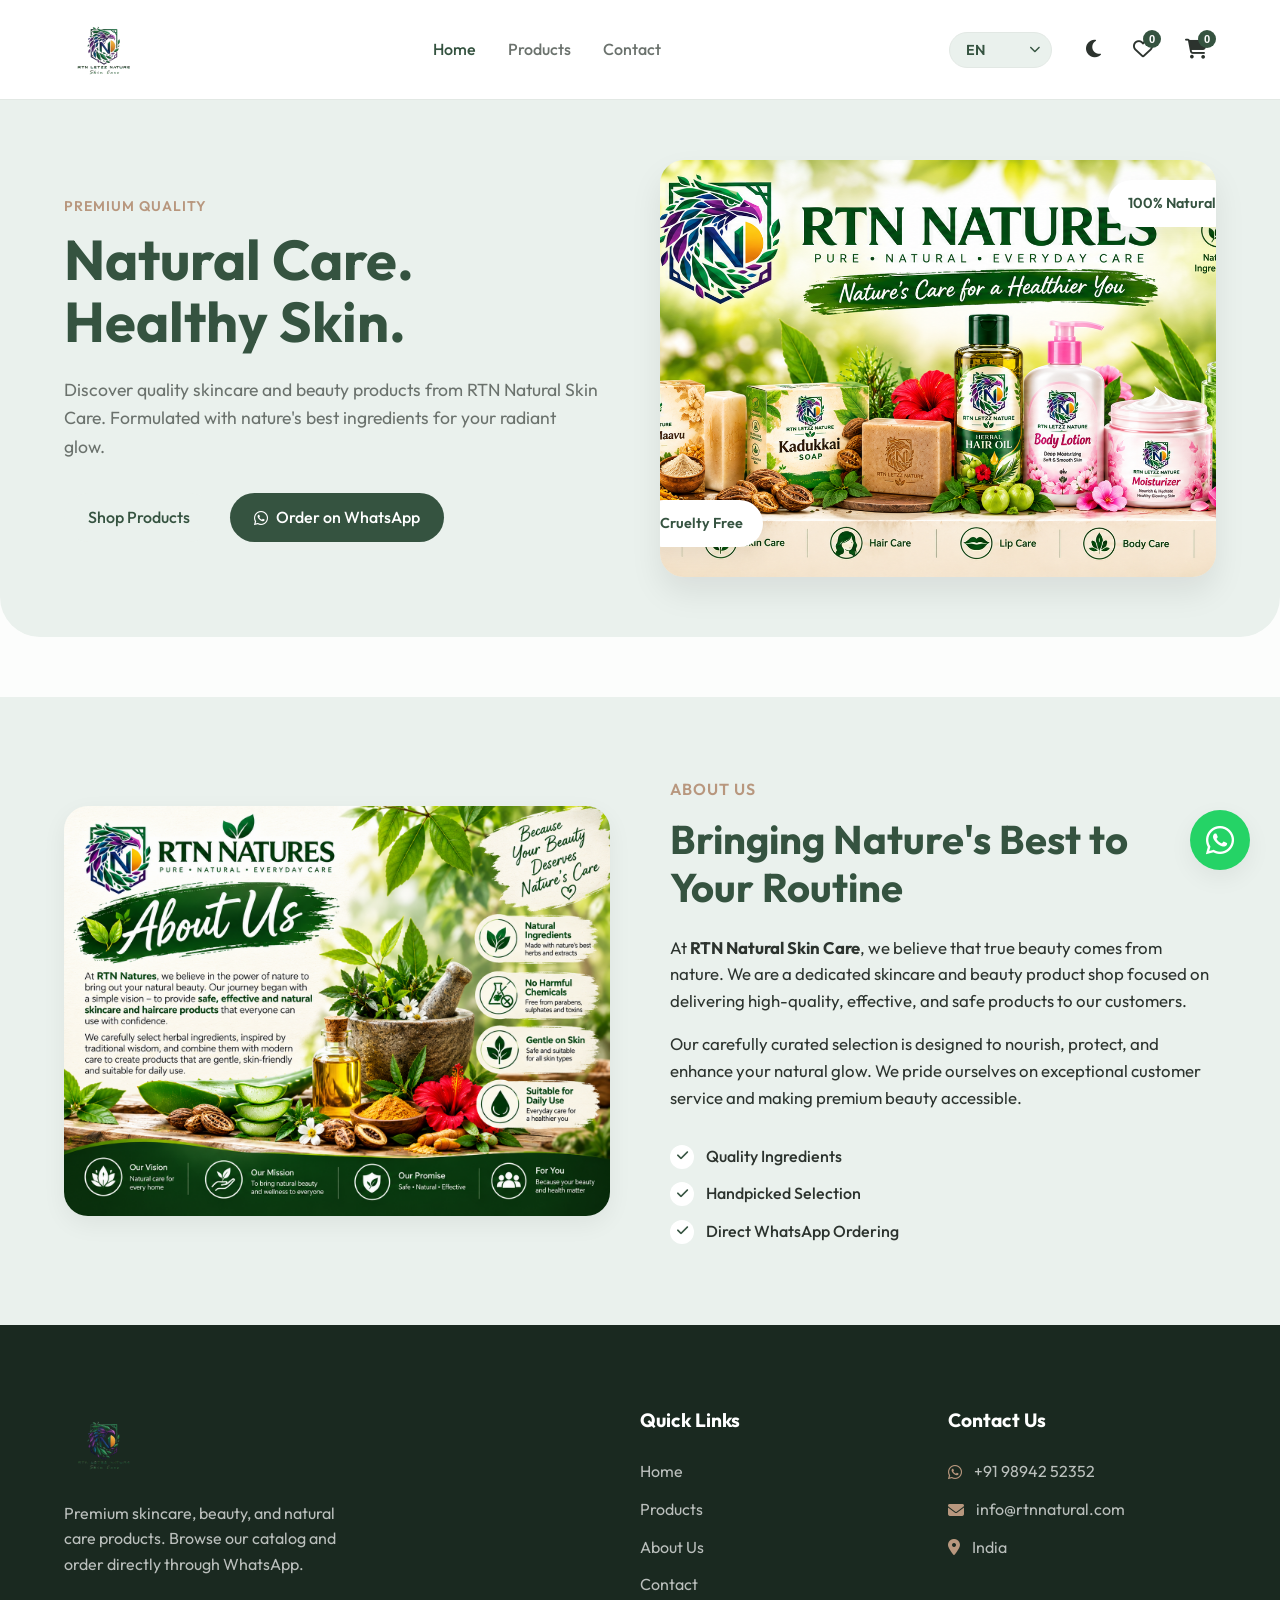
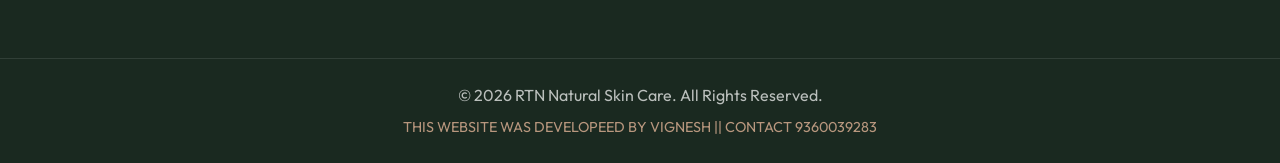
==== commit 8c8d34fd: "update all" ====
--- a/index.html
+++ b/index.html
@@ -52,6 +52,9 @@
                     </select>
                     <i class="fa-solid fa-chevron-down" style="position: absolute; right: 12px; top: 50%; transform: translateY(-50%); font-size: 0.7rem; pointer-events: none; color: var(--primary-color);"></i>
                 </div>
+                                <button class="icon-btn" id="themeToggle" aria-label="Toggle Theme">
+                    <i class="fa-solid fa-moon"></i>
+                </button>
                 <button class="icon-btn" id="wishlistToggle" aria-label="View Wishlist">
                     <i class="fa-regular fa-heart"></i>
                     <span class="badge" id="wishlistBadge">0</span>
--- a/style.css
+++ b/style.css
@@ -33,6 +33,7 @@
     
     /* Transitions */
     --transition: all 0.3s cubic-bezier(0.4, 0, 0.2, 1);
+    --header-bg: rgba(255, 255, 255, 0.95);
 }
 
 * {
@@ -141,7 +142,7 @@
     top: 0;
     left: 0;
     width: 100%;
-    background-color: rgba(255, 255, 255, 0.95);
+    background-color: var(--header-bg);
     backdrop-filter: blur(10px);
     border-bottom: 1px solid var(--border-color);
     z-index: 1000;
@@ -270,7 +271,7 @@
 
 .floating-badge {
     position: absolute;
-    background: white;
+    background: var(--bg-card);
     padding: 12px 20px;
     border-radius: var(--radius-full);
     font-weight: 600;
@@ -579,7 +580,7 @@
 
 .about-features i {
     color: var(--primary-color);
-    background: white;
+    background: var(--bg-card);
     width: 24px;
     height: 24px;
     display: flex;
@@ -659,7 +660,7 @@
 }
 
 .contact-actions .btn-secondary {
-    background: white;
+    background: var(--bg-card);
     color: var(--primary-color);
 }
 
@@ -947,7 +948,7 @@
         top: 80px;
         left: 0;
         width: 100%;
-        background: white;
+        background: var(--bg-card);
         padding: 24px;
         box-shadow: var(--shadow-md);
         clip-path: circle(0% at top right);
@@ -1183,6 +1184,9 @@
     cursor: pointer;
     font-weight: bold;
     color: var(--primary-color);
+    display: flex;
+    align-items: center;
+    justify-content: center;
 }
 
 .qty-btn:hover {
@@ -1242,3 +1246,42 @@
         max-width: 100%;
     }
 }
+
+[data-theme="dark"] {
+ --primary-color: #eaf1ed;
+ --primary-light: #cde0d5;
+ --secondary-color: #2c332e;
+ --accent-color: #b8977e;
+ --accent-hover: #c9a991;
+ --text-dark: #fcfdfc;
+ --text-muted: #aab4ae;
+ --bg-main: #181d1a;
+ --bg-card: #232a26;
+ --border-color: #354039;
+ --header-bg: #181d1a;
+ --shadow-sm: 0 2px 8px rgba(0,0,0,0.3);
+ --shadow-md: 0 8px 24px rgba(0,0,0,0.4);
+ --shadow-lg: 0 16px 32px rgba(0,0,0,0.5);
+}
+
+[data-theme="dark"] .logo-img {
+    filter: brightness(0) invert(1);
+}
+
+[data-theme="dark"] .btn-primary {
+    color: var(--bg-main);
+}
+
+[data-theme="dark"] .wa-btn {
+    color: white;
+}
+
+[data-theme="dark"] .qty-btn:hover {
+    color: var(--bg-main);
+}
+
+[data-theme="dark"] .badge {
+    color: var(--bg-main);
+    font-weight: 700;
+}
+
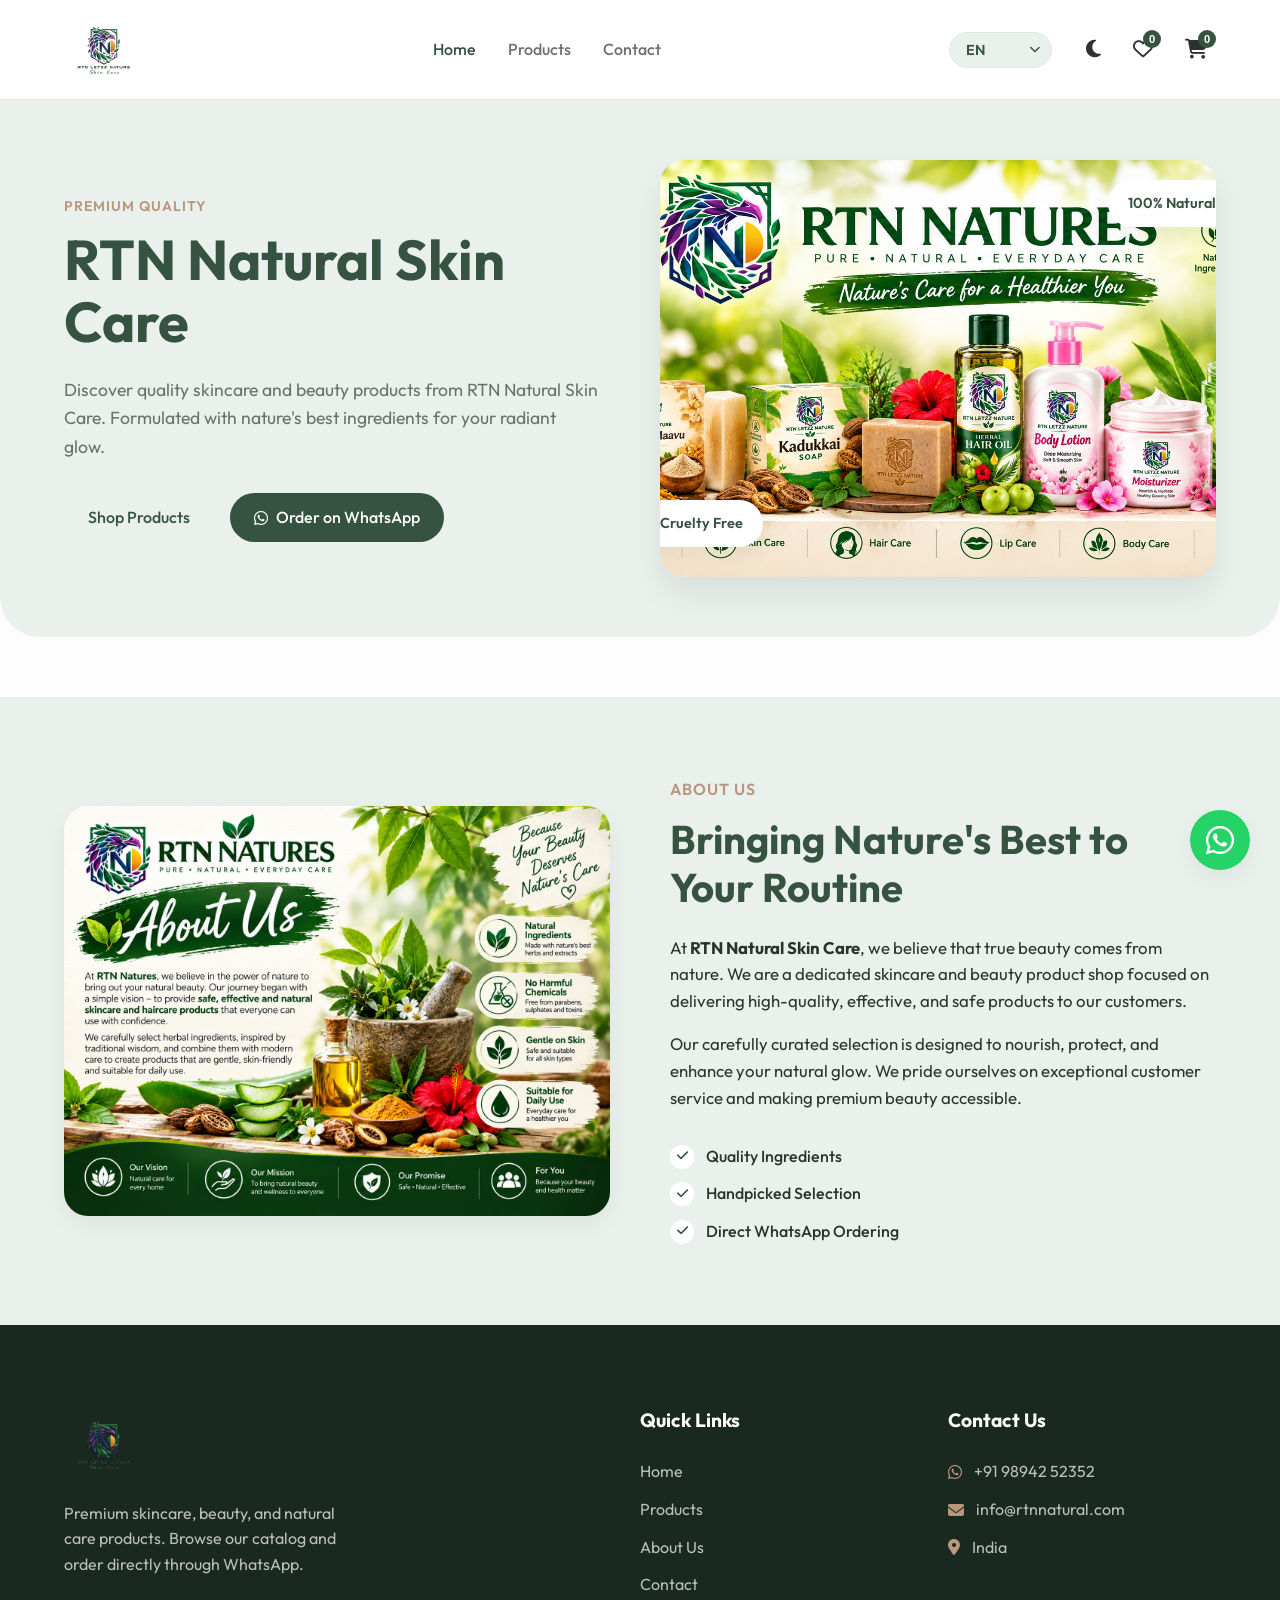
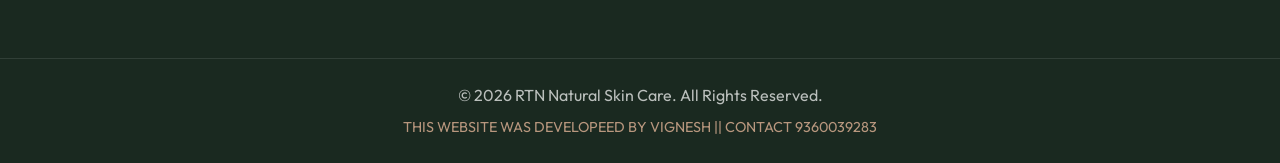
==== commit f33c4070: "update seo" ====
--- a/index.html
+++ b/index.html
@@ -3,14 +3,56 @@
 <head>
     <meta charset="UTF-8">
     <meta name="viewport" content="width=device-width, initial-scale=1.0">
-    <title>RTN Natural Skin Care | Beauty & Skincare Products</title>
-    <meta name="description" content="Explore skincare, beauty and natural care products from RTN Natural Skin Care. Browse our product catalog and order directly through WhatsApp.">
-    <meta name="keywords" content="skincare, natural products, beauty, face care, body care, cosmetics">
+    <title>RTN Natural Skin Care | Herbal & Natural Skincare Products</title>
+    <meta name="description" content="Discover RTN Natural Skin Care's premium herbal & natural skincare products. Shop our organic soaps, aloe vera gel, herbal hair oil, and body lotion today.">
+    <meta name="keywords" content="RTN Natural, RTN Natural Skin Care, RTN Natural skincare, Natural skincare products, Herbal skincare products, Herbal soap, Manjistha soap, Nalangu Maavu soap, Herbal hair oil, Aloe vera gel, Body lotion, Moisturizer, Lip balm, Kadukkai soap, Saffron gel">
+    <meta name="robots" content="index, follow">
+    <meta name="author" content="RTN Natural Skin Care">
+    <link rel="canonical" href="https://rtnnatural.in/">
     
     <!-- Open Graph Metadata -->
-    <meta property="og:title" content="RTN Natural Skin Care | Beauty & Skincare Products">
-    <meta property="og:description" content="Explore skincare, beauty and natural care products from RTN Natural Skin Care. Browse our product catalog and order directly through WhatsApp.">
+    <meta property="og:title" content="RTN Natural Skin Care | Herbal & Natural Skincare Products">
+    <meta property="og:description" content="Discover RTN Natural Skin Care's premium herbal & natural skincare products. Shop our organic soaps, aloe vera gel, herbal hair oil, and body lotion today.">
     <meta property="og:type" content="website">
+    <meta property="og:url" content="https://rtnnatural.in/">
+    <meta property="og:image" content="https://rtnnatural.in/images/banner%201.png">
+    <meta property="og:site_name" content="RTN Natural Skin Care">
+
+    <!-- Twitter Card -->
+    <meta name="twitter:card" content="summary_large_image">
+    <meta name="twitter:title" content="RTN Natural Skin Care | Herbal & Natural Skincare Products">
+    <meta name="twitter:description" content="Discover RTN Natural Skin Care's premium herbal & natural skincare products. Shop our organic soaps, aloe vera gel, herbal hair oil, and body lotion today.">
+    <meta name="twitter:image" content="https://rtnnatural.in/images/banner%201.png">
+
+    <!-- Structured Data -->
+    <script type="application/ld+json">
+    {
+      "@context": "https://schema.org",
+      "@type": "WebSite",
+      "name": "RTN Natural Skin Care",
+      "url": "https://rtnnatural.in/",
+      "potentialAction": {
+        "@type": "SearchAction",
+        "target": "https://rtnnatural.in/products.html?q={search_term_string}",
+        "query-input": "required name=search_term_string"
+      }
+    }
+    </script>
+    <script type="application/ld+json">
+    {
+      "@context": "https://schema.org",
+      "@type": "Organization",
+      "name": "RTN Natural Skin Care",
+      "url": "https://rtnnatural.in/",
+      "logo": "https://rtnnatural.in/images/logo.png",
+      "contactPoint": {
+        "@type": "ContactPoint",
+        "telephone": "+91-98942-52352",
+        "contactType": "customer service",
+        "availableLanguage": ["English", "Tamil"]
+      }
+    }
+    </script>
     
     <!-- Google Fonts -->
     <link rel="preconnect" href="https://fonts.googleapis.com">
@@ -27,7 +69,7 @@
     <header class="header" id="header">
         <div class="container header-container">
             <a href="#" class="logo">
-                <img src="images/logo.png" alt="RTN Letzz Nature Skin Care" class="logo-img">
+                <img src="images/logo.png" alt="RTN Natural Skin Care Logo" class="logo-img">
             </a>
             
             <nav class="nav-menu" id="nav-menu">
@@ -75,7 +117,7 @@
         <div class="container hero-container">
             <div class="hero-content">
                 <span class="hero-subtitle" data-i18n="heroSubtitle">Premium Quality</span>
-                <h1 class="hero-title" data-i18n="heroTitle">Natural Care.<br>Healthy Skin.</h1>
+                <h1 class="hero-title">RTN Natural Skin Care</h1>
                 <p class="hero-description" data-i18n="heroDesc">Discover quality skincare and beauty products from RTN Natural Skin Care. Formulated with nature's best ingredients for your radiant glow.</p>
                 <div class="hero-buttons">
                     <a href="products.html" class="btn btn-secondary" data-i18n="shopProducts">Shop Products</a>
@@ -85,7 +127,7 @@
                 </div>
             </div>
             <div class="hero-image-wrapper">
-                <img src="images/banner 1.png" alt="Natural Skincare Products" class="hero-image" loading="lazy">
+                <img src="images/banner 1.png" alt="RTN Natural Skincare Products Assortment" class="hero-image" loading="lazy">
                 <div class="floating-badge badge-1" data-i18n="badge1">100% Natural</div>
                 <div class="floating-badge badge-2" data-i18n="badge2">Cruelty Free</div>
             </div>
@@ -101,7 +143,7 @@
             </div>
             <div class="about-content">
                 <span class="section-subtitle" data-i18n="aboutUs">About Us</span>
-                <h2 data-i18n="aboutTitle">Bringing Nature's Best to Your Routine</h2>
+                <h2 data-i18n="aboutTitle">About RTN Natural Skin Care</h2>
                 <p data-i18n="aboutP1">At <strong>RTN Natural Skin Care</strong>, we believe that true beauty comes from nature. We are a dedicated skincare and beauty product shop focused on delivering high-quality, effective, and safe products to our customers.</p>
                 <p data-i18n="aboutP2">Our carefully curated selection is designed to nourish, protect, and enhance your natural glow. We pride ourselves on exceptional customer service and making premium beauty accessible.</p>
                 <ul class="about-features">
@@ -119,7 +161,7 @@
         <div class="container footer-container">
             <div class="footer-brand">
                 <a href="#" class="logo footer-logo">
-                    <img src="images/logo.png" alt="RTN Letzz Nature Skin Care" class="logo-img">
+                    <img src="images/logo.png" alt="RTN Natural Skin Care Logo" class="logo-img">
                 </a>
                 <p data-i18n="footerDesc">Premium skincare, beauty, and natural care products. Browse our catalog and order directly through WhatsApp.</p>
             </div>
